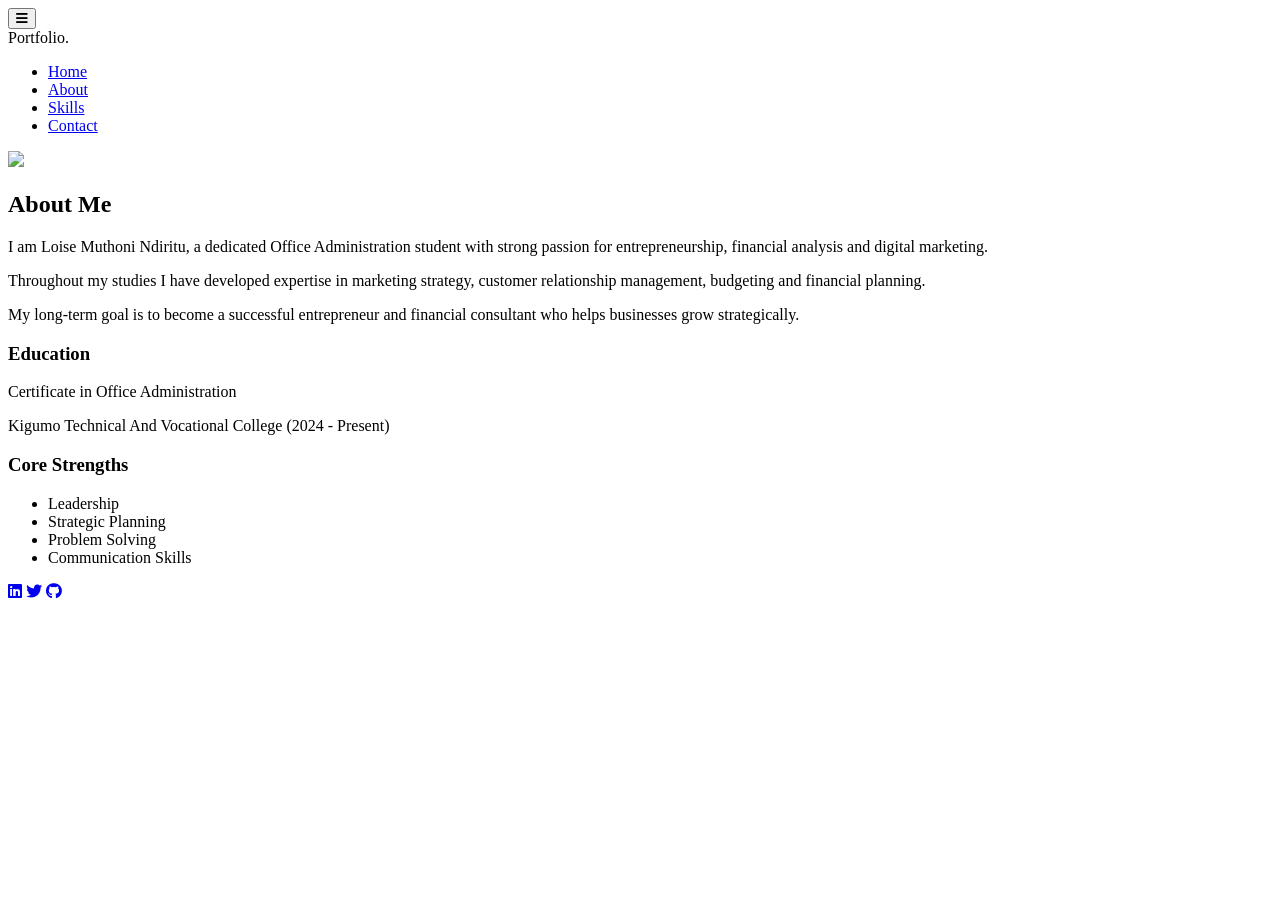
==== About.html @ 7fb18d18 "Add files via upload" ====
<!DOCTYPE html>
<html lang="en">
<head>
<meta charset="UTF-8">
<title>About | John Macharia</title>
<meta name="viewport" content="width=device-width, initial-scale=1.0">

<!-- CSS -->
<link rel="stylesheet" href="css_styling/About.css">

<!-- Font Awesome -->
<link rel="stylesheet" href="https://cdnjs.cloudflare.com/ajax/libs/font-awesome/6.4.0/css/all.min.css">

</head>
<body>

<!-- NAVBAR -->
<header>
<nav class="navbar">

<!-- Hamburger -->
<button class="menu-toggle" id="menu-toggle">
<i class="fas fa-bars"></i>
</button>

<!-- Logo -->
<div class="logo">Portfolio.</div>

<!-- Navigation -->
<ul class="nav-links" id="nav-links">
<li><a href="index.html">Home</a></li>
<li><a href="About.html">About</a></li>
<li><a href="Skill.html">Skills</a></li>
<li><a href="Contact.html">Contact</a></li>
</ul>

</nav>
</header>

<!-- ABOUT SECTION -->
<section class="about-page">

<div class="about-overlay">

<div class="about-content">

<img src="images/image.png" class="profile-img">

<h1>About Me</h1>

<p>
I am Loise Muthoni Ndiritu, a dedicated Office Administration student with strong passion
for entrepreneurship, financial analysis and digital marketing.
</p>

<p>
Throughout my studies I have developed expertise in marketing strategy,
customer relationship management, budgeting and financial planning.
</p>

<p>
My long-term goal is to become a successful entrepreneur and financial
consultant who helps businesses grow strategically.
</p>

<div class="about-details">

<div>
<h3>Education</h3>
<p>Certificate in Office Administration</p>
<p>Kigumo Technical And Vocational College (2024 - Present)</p>
</div>

<div>
<h3>Core Strengths</h3>
<ul>
<li>Leadership</li>
<li>Strategic Planning</li>
<li>Problem Solving</li>
<li>Communication Skills</li>
</ul>
</div>

<div class="social-links">
<a href="#"><i class="fab fa-linkedin"></i></a>
<a href="#"><i class="fab fa-twitter"></i></a>
<a href="#"><i class="fab fa-github"></i></a>
</div>

</div>

</div>

</div>

</section>

<script>

const toggle = document.getElementById("menu-toggle");
const navLinks = document.getElementById("nav-links");

toggle.addEventListener("click", () => {

navLinks.classList.toggle("active");

});

</script>

</body>
</html>
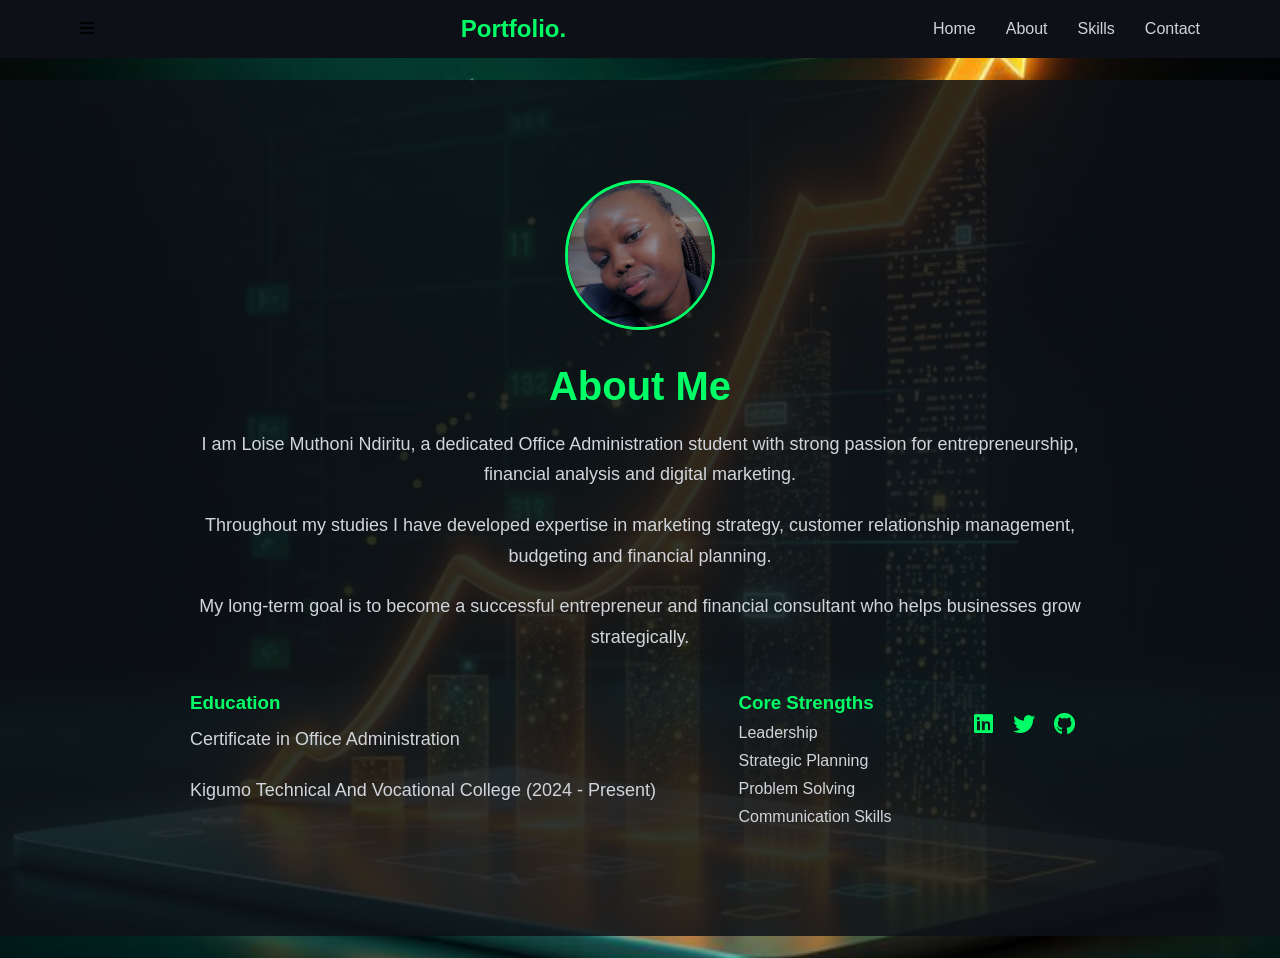
==== commit 58031776: "Update page titles and navigation links for consistency" ====
--- a/About.html
+++ b/About.html
@@ -2,7 +2,7 @@
 <html lang="en">
 <head>
 <meta charset="UTF-8">
-<title>About | John Macharia</title>
+<title>About | Loise Muthoni</title>
 <meta name="viewport" content="width=device-width, initial-scale=1.0">
 
 <!-- CSS -->
@@ -19,9 +19,9 @@
 <nav class="navbar">
 
 <!-- Hamburger -->
-<button class="menu-toggle" id="menu-toggle">
+<div class="menu-toggle" id="menu-toggle">
 <i class="fas fa-bars"></i>
-</button>
+</div>
 
 <!-- Logo -->
 <div class="logo">Portfolio.</div>
@@ -30,8 +30,8 @@
 <ul class="nav-links" id="nav-links">
 <li><a href="index.html">Home</a></li>
 <li><a href="About.html">About</a></li>
-<li><a href="Skill.html">Skills</a></li>
-<li><a href="Contact.html">Contact</a></li>
+<li><a href="skill.html">Skills</a></li>
+<li><a href="contact.html">Contact</a></li>
 </ul>
 
 </nav>
--- a/css_styling/About.css
+++ b/css_styling/About.css
@@ -0,0 +1,458 @@
+/* ===============================
+   GLOBAL RESET
+================================= */
+*{
+    margin:0;
+    padding:0;
+    box-sizing:border-box;
+}
+
+body, html{
+    font-family:'Segoe UI', Tahoma, Geneva, Verdana, sans-serif;
+    scroll-behavior:smooth;
+}
+
+/* ===============================
+   NAVBAR
+================================= */
+.navbar{
+    display:flex;
+    justify-content:space-between;
+    align-items:center;
+    padding:15px 80px;
+    background:#0d1117;
+    position:sticky;
+    top:0;
+    z-index:100;
+}
+
+/* Logo */
+.logo{
+    font-size:24px;
+    font-weight:bold;
+    color:#00ff66;
+}
+
+/* Navigation Links */
+.nav-links{
+    list-style:none;
+    display:flex;
+    gap:30px;
+}
+
+.nav-links li a{
+    text-decoration:none;
+    color:#d1d5db;
+    transition:0.3s;
+    font-weight:500;
+}
+
+.nav-links li a:hover,
+.nav-links li a.active{
+    color:#00ff66;
+}
+
+/* Hamburger */
+/* .menu-toggle{
+    display:none;
+    background:none;
+    border:none;
+    font-size:24px;
+    color:#00ff66;
+    cursor:pointer;
+} */
+
+/* ===============================
+   ABOUT PAGE BACKGROUND
+================================= */
+.about-page{
+    background:url("../images/image.png") no-repeat center center/cover;
+    min-height:100vh;
+    display:flex;
+    align-items:center;
+}
+
+/* Dark overlay */
+.about-overlay{
+    background:rgba(13,17,23,0.85);
+    width:100%;
+    padding:100px 80px;
+}
+
+.about-content{
+    max-width:900px;
+    margin:auto;
+    text-align:center;
+}
+
+/* ===============================
+   PROFILE IMAGE
+================================= */
+.profile-img{
+    width:150px;
+    height:150px;
+    border-radius:50%;
+    object-fit:cover;
+    border:3px solid #00ff66;
+    margin-bottom:30px;
+}
+
+/* ===============================
+   TEXT STYLES
+================================= */
+.about-content h1{
+    font-size:40px;
+    color:#00ff66;
+    margin-bottom:20px;
+}
+
+.about-content p{
+    font-size:18px;
+    color:#d1d5db;
+    line-height:1.7;
+    margin-bottom:20px;
+}
+
+/* ===============================
+   DETAILS SECTION
+================================= */
+.about-details{
+    display:flex;
+    justify-content:space-between;
+    gap:40px;
+    margin-top:40px;
+    text-align:left;
+}
+
+.about-details h3{
+    color:#00ff66;
+    margin-bottom:10px;
+}
+
+.about-details ul{
+    list-style:none;
+}
+
+.about-details ul li{
+    margin-bottom:10px;
+    color:#d1d5db;
+}
+
+/* ===============================
+   SOCIAL LINKS
+================================= */
+.social-links{
+    margin-top:20px;
+}
+
+.social-links a{
+    color:#00ff66;
+    margin-right:15px;
+    font-size:22px;
+    transition:0.3s;
+}
+
+.social-links a:hover{
+    color:#00ffcc;
+}
+
+/* ===============================
+   TABLET
+================================= */
+@media (max-width:1024px){
+
+    .about-content h1{
+        font-size:36px;
+    }
+
+    .about-content p{
+        font-size:16px;
+    }
+
+}
+
+/* ===============================
+   MOBILE
+================================= */
+@media (max-width:768px){
+
+    .navbar{
+        padding:15px 30px;
+    }
+
+    /* Show hamburger */
+    /* .menu-toggle{
+        display:block;
+    } */
+
+    /* Hide menu initially */
+    .nav-links{
+        position:absolute;
+        top:65px;
+        left:0;
+        width:100%;
+        background:#0d1117;
+        flex-direction:column;
+        align-items:center;
+        display:none;
+        padding:20px 0;
+        gap:15px;
+    }
+
+    .nav-links.active{
+        display:flex;
+    }
+
+    .about-overlay{
+        padding:80px 30px;
+    }
+
+    .about-details{
+        flex-direction:column;
+        text-align:center;
+        gap:25px;
+    }
+
+}
+
+/* ===============================
+   SMALL PHONES
+================================= */
+@media (max-width:480px){
+
+    .about-content h1{
+        font-size:28px;
+    }
+
+    .profile-img{
+        width:120px;
+        height:120px;
+    }
+
+}/* GLOBAL RESET */
+
+*{
+margin:0;
+padding:0;
+box-sizing:border-box;
+}
+
+body{
+font-family:'Segoe UI',sans-serif;
+}
+
+/* NAVBAR */
+
+.navbar{
+display:flex;
+align-items:center;
+justify-content:space-between;
+padding:15px 80px;
+background:#0d1117;
+position:sticky;
+top:0;
+z-index:100;
+}
+
+/* LOGO */
+
+.logo{
+font-size:24px;
+font-weight:bold;
+color:#00ff66;
+}
+
+/* NAV LINKS */
+
+.nav-links{
+list-style:none;
+display:flex;
+gap:30px;
+}
+
+.nav-links a{
+text-decoration:none;
+color:#d1d5db;
+font-weight:500;
+transition:0.3s;
+}
+
+.nav-links a:hover,
+.nav-links a.active{
+color:#00ff66;
+}
+
+/* HAMBURGER */
+
+/* .menu-toggle{
+display:none;
+font-size:24px;
+background:none;
+border:none;
+color:#00ff66;
+cursor:pointer;
+} */
+
+/* ABOUT BACKGROUND */
+
+.about-page{
+background:url("../images/loise.jpg") center/cover no-repeat;
+min-height:100vh;
+display:flex;
+align-items:center;
+}
+
+.about-overlay{
+background:rgba(13,17,23,0.85);
+width:100%;
+padding:100px 80px;
+}
+
+.about-content{
+max-width:900px;
+margin:auto;
+text-align:center;
+}
+
+/* PROFILE IMAGE */
+
+.profile-img{
+width:150px;
+height:150px;
+border-radius:50%;
+border:3px solid #00ff66;
+object-fit:cover;
+margin-bottom:30px;
+}
+
+/* TEXT */
+
+.about-content h1{
+font-size:40px;
+color:#00ff66;
+margin-bottom:20px;
+}
+
+.about-content p{
+color:#d1d5db;
+font-size:18px;
+line-height:1.7;
+margin-bottom:20px;
+}
+
+/* DETAILS */
+
+.about-details{
+display:flex;
+justify-content:space-between;
+margin-top:40px;
+gap:40px;
+text-align:left;
+}
+
+.about-details h3{
+color:#00ff66;
+margin-bottom:10px;
+}
+
+.about-details ul{
+list-style:none;
+}
+
+.about-details ul li{
+margin-bottom:10px;
+color:#d1d5db;
+}
+
+/* SOCIAL */
+
+.social-links a{
+color:#00ff66;
+font-size:22px;
+margin-right:15px;
+}
+
+.social-links a:hover{
+color:#00ffcc;
+}
+
+/* TABLET */
+
+@media(max-width:1024px){
+
+.about-content h1{
+font-size:36px;
+}
+
+.about-content p{
+font-size:16px;
+}
+
+}
+
+/* MOBILE */
+
+@media(max-width:768px){
+
+.navbar{
+padding:15px 20px;
+position:relative;
+}
+
+/* show hamburger */
+
+/* .menu-toggle{
+display:block;
+position:absolute;
+left:20px;
+} */
+
+/* logo center */
+
+.logo{
+margin:auto;
+}
+
+/* mobile menu */
+
+.nav-links{
+position:absolute;
+top:60px;
+left:0;
+width:100%;
+background:#0d1117;
+flex-direction:column;
+align-items:center;
+display:none;
+padding:20px 0;
+gap:15px;
+}
+
+.nav-links.active{
+display:flex;
+}
+
+/* content */
+
+.about-overlay{
+padding:80px 30px;
+}
+
+.about-details{
+flex-direction:column;
+text-align:center;
+}
+
+}
+
+/* SMALL PHONE */
+
+@media(max-width:480px){
+
+.about-content h1{
+font-size:28px;
+}
+
+.profile-img{
+width:120px;
+height:120px;
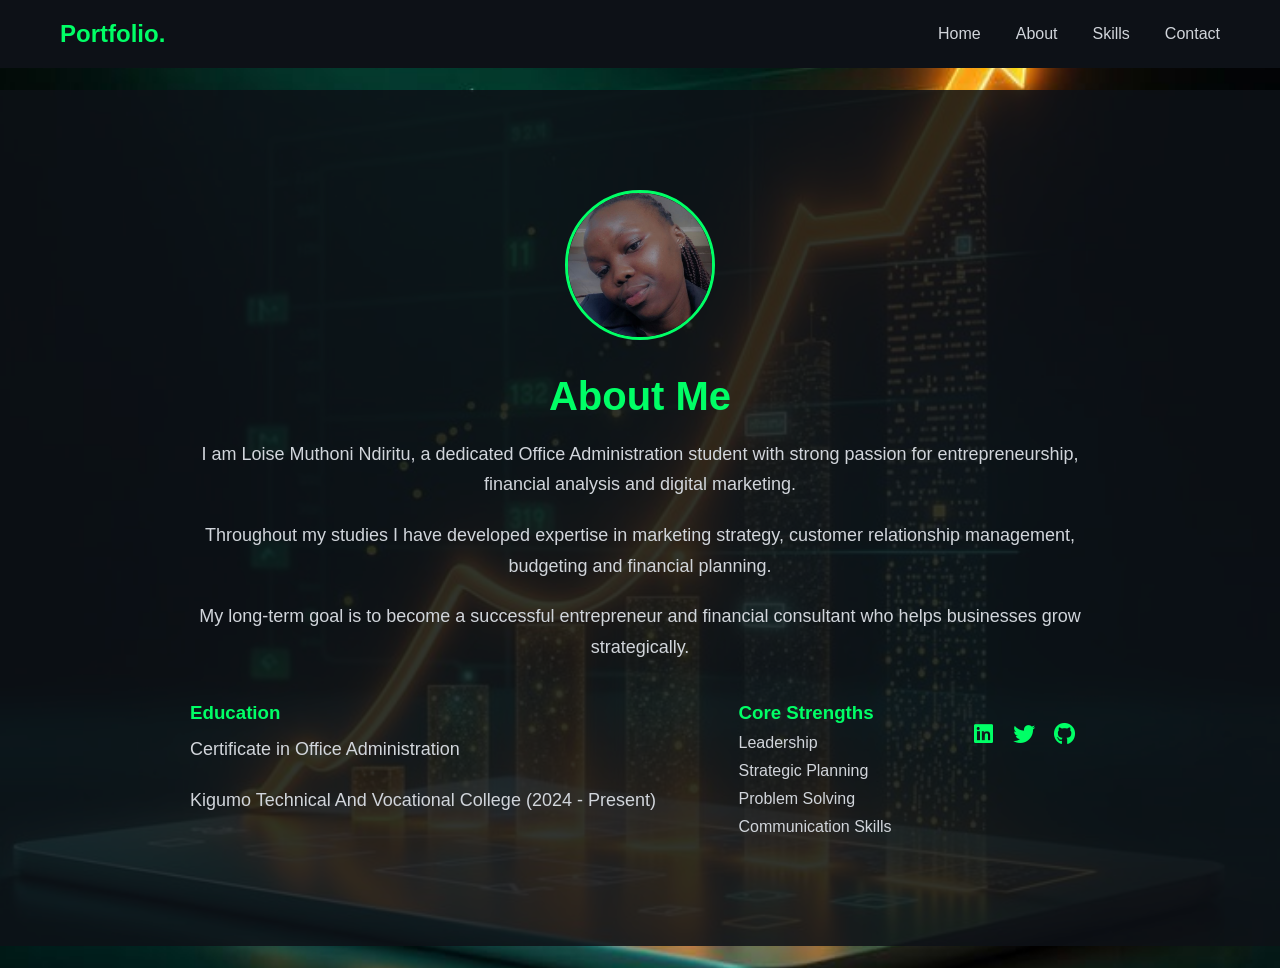
==== commit 8cdd58ea: "Add external CSS links and improve responsiveness in multiple HTML files" ====
--- a/About.html
+++ b/About.html
@@ -7,6 +7,9 @@
 
 <!-- CSS -->
 <link rel="stylesheet" href="css_styling/About.css">
+
+<!-- External CSS -->
+<link rel="stylesheet" href="css_styling/style.css">
 
 <!-- Font Awesome -->
 <link rel="stylesheet" href="https://cdnjs.cloudflare.com/ajax/libs/font-awesome/6.4.0/css/all.min.css">
--- a/css_styling/style.css
+++ b/css_styling/style.css
@@ -0,0 +1,477 @@
+/* GENERAL */
+* {
+    margin: 0;
+    padding: 0;
+    box-sizing: border-box;
+}
+
+body {
+    font-family: Arial, Helvetica, sans-serif;
+    background-color: #0d1117;
+    color: white;
+}
+
+/* NAVBAR */
+.navbar {
+    display: flex;
+    justify-content: space-between;
+    align-items: center;
+    padding: 20px 80px;
+}
+
+.logo {
+    font-size: 24px;
+    font-weight: bold;
+}
+
+.nav-links {
+    list-style: none;
+    display: flex;
+    gap: 25px;
+}
+
+.nav-links a {
+    text-decoration: none;
+    color: white;
+    font-weight: bold;
+}
+
+.nav-links a.active,
+.nav-links a:hover {
+    color: #00ff66;
+}
+
+/* HOME SECTION */
+.home {
+    display: flex;
+    align-items: center;
+    justify-content: space-between;
+    padding: 80px;
+    height: 85vh;
+}
+
+/* LEFT SIDE */
+.home-left {
+    max-width: 50%;
+}
+
+.home-left h1 {
+    font-size: 48px;
+}
+
+.home-left h2 {
+    margin: 10px 0;
+}
+
+.typing {
+    color: #00ff66;
+}
+
+.home-left p {
+    margin: 20px 0;
+    color: #ccc;
+    line-height: 1.6;
+}
+
+/* BUTTON */
+.btn {
+    display: inline-block;
+    padding: 10px 25px;
+    background-color: #00ff66;
+    color: black;
+    text-decoration: none;
+    border-radius: 25px;
+    font-weight: bold;
+}
+
+.btn:hover {
+    background-color: white;
+}
+
+/* SOCIAL ICONS */
+.social-icons {
+    margin-top: 20px;
+}
+
+.social-icons i {
+    font-size: 18px;
+    margin-right: 15px;
+    color: #00ff66;
+    cursor: pointer;
+}
+
+.social-icons i:hover {
+    color: white;
+}
+
+/* RIGHT SIDE IMAGE */
+.home-right {
+    display: flex;
+    justify-content: center;
+    align-items: center;
+}
+
+.image-circle {
+    width: 350px;
+    height: 350px;
+    border-radius: 50%;
+    border: 4px solid #00ff66;
+    display: flex;
+    justify-content: center;
+    align-items: center;
+    box-shadow: 0 0 30px #00ff66;
+}
+
+.image-circle img {
+    width: 90%;
+    height: 90%;
+    border-radius: 50%;
+    object-fit: cover;
+}
+/* IMAGE CIRCLE CONTAINER */
+.image-circle{
+    position: relative;
+    width: 320px;
+    height: 320px;
+    border-radius: 50%;
+    display: flex;
+    justify-content: center;
+    align-items: center;
+}
+
+/* ROTATING GREEN RING */
+.image-circle::before{
+    content: "";
+    position: absolute;
+    width: 340px;
+    height: 340px;
+    border-radius: 50%;
+
+    background: conic-gradient(
+        transparent,
+        #00ff88,
+        transparent,
+        #00ff88
+    );
+
+    animation: rotateRing 4s linear infinite;
+}
+
+/* INNER DARK MASK (keeps ring clean) */
+.image-circle::after{
+    content: "";
+    position: absolute;
+    width: 320px;
+    height: 320px;
+    background: #08121c;
+    border-radius: 50%;
+}
+
+/* IMAGE STYLE */
+.image-circle img{
+    width: 300px;
+    height: 300px;
+    border-radius: 50%;
+    object-fit: cover;
+    position: relative;
+    z-index: 1;
+}
+
+/* ROTATION ANIMATION *//* ================= GLOBAL ================= */
+
+*{
+margin:0;
+padding:0;
+box-sizing:border-box;
+font-family:Segoe UI, sans-serif;
+}
+
+body{
+background:#08121c;
+color:white;
+}
+
+/* ================= NAVBAR ================= */
+
+.navbar{
+display:flex;
+align-items:center;
+justify-content:space-between;
+padding:20px 60px;
+position:relative;
+}
+
+/* logo */
+
+.logo{
+font-size:24px;
+font-weight:bold;
+}
+
+/* nav links desktop */
+
+.nav-links{
+display:flex;
+list-style:none;
+gap:35px;
+}
+
+.nav-links a{
+text-decoration:none;
+color:white;
+font-weight:500;
+}
+
+.nav-links a.active,
+.nav-links a:hover{
+color:#00ff66;
+}
+
+/* hamburger */
+
+.menu-toggle{
+display:none;
+font-size:26px;
+cursor:pointer;
+}
+
+/* ================= HOME SECTION ================= */
+
+.home{
+display:flex;
+align-items:center;
+justify-content:space-between;
+padding:80px 80px;
+height:auto;
+min-height:90vh;
+}
+
+.home-left{
+max-width:550px;
+}
+
+.home-left h1{
+font-size:55px;
+margin-bottom:10px;
+}
+
+.home-left h2{
+font-size:28px;
+margin-bottom:20px;
+}
+
+.home-left p{
+line-height:1.6;
+margin-bottom:25px;
+color:#ccc;
+}
+
+.buttons{
+display:flex;
+align-items:center;
+gap:14px;
+flex-wrap:wrap;
+}
+
+.cv-btn,
+.download-btn{
+display:inline-flex;
+align-items:center;
+justify-content:center;
+padding:12px 24px;
+border-radius:999px;
+font-weight:700;
+letter-spacing:0.2px;
+text-decoration:none;
+border:none;
+cursor:pointer;
+transition:transform 0.25s ease, box-shadow 0.25s ease, filter 0.25s ease;
+animation:buttonPulse 2.8s ease-in-out infinite;
+}
+
+.cv-btn{
+background:linear-gradient(135deg,#00ff88,#00d4ff);
+color:#04131c;
+box-shadow:0 8px 22px rgba(0,255,136,0.32);
+}
+
+.download-btn{
+background:linear-gradient(135deg,#ffc947,#ff8a00);
+color:#1e1300;
+box-shadow:0 8px 22px rgba(255,138,0,0.3);
+}
+
+.cv-btn:hover,
+.download-btn:hover{
+transform:translateY(-3px) scale(1.03);
+filter:brightness(1.06);
+}
+
+.cv-btn:hover{
+box-shadow:0 12px 26px rgba(0,212,255,0.35);
+}
+
+.download-btn:hover{
+box-shadow:0 12px 26px rgba(255,201,71,0.4);
+}
+
+.cv-btn:focus-visible,
+.download-btn:focus-visible{
+outline:2px solid #ffffff;
+outline-offset:2px;
+}
+
+.btn{
+background:#00ff66;
+padding:12px 28px;
+border-radius:25px;
+text-decoration:none;
+color:black;
+font-weight:600;
+display:inline-block;
+}
+
+.social-icons{
+margin-top:20px;
+}
+
+.social-icons i{
+margin-right:15px;
+color:#00ff66;
+cursor:pointer;
+}
+
+/* ================= IMAGE ================= */
+
+.home-right{
+display:flex;
+justify-content:center;
+align-items:center;
+}
+
+.image-circle{
+width:350px;
+height:350px;
+border-radius:50%;
+padding:10px;
+border:6px solid #00ff66;
+box-shadow:0 0 40px #00ff66;
+}
+
+.image-circle img{
+width:100%;
+height:100%;
+border-radius:50%;
+object-fit:cover;
+}
+
+/* ================= MOBILE ================= */
+
+@media (max-width:900px){
+
+/* navbar */
+
+.menu-toggle{
+display:block;
+position:absolute;
+right:20px;
+}
+
+.nav-links{
+position:absolute;
+top:70px;
+right:0;
+left:auto;
+width:220px;
+background:#08121c;
+flex-direction:column;
+text-align:center;
+padding:20px 0;
+display:none;
+border-left:2px solid #00ff66;
+}
+
+.nav-links li{
+padding:12px 0;
+}
+
+.nav-links.active{
+display:flex;
+}
+
+/* home layout */
+
+.home{
+flex-direction:column;
+text-align:center;
+padding:60px 30px;
+min-height:auto;
+}
+
+/* image fix */
+
+.home-right{
+margin-top:40px;
+}
+
+.image-circle{
+width:260px;
+height:260px;
+}
+
+.home-left h1{
+font-size:40px;
+}
+
+.buttons{
+justify-content:center;
+}
+
+}
+
+@keyframes buttonPulse{
+0%,
+100%{
+box-shadow:0 8px 22px rgba(0,0,0,0.25);
+}
+50%{
+box-shadow:0 12px 28px rgba(0,255,136,0.35);
+}
+}
+
+@keyframes rotateRing{
+    0%{
+        transform: rotate(0deg);
+    }
+    100%{
+        transform: rotate(360deg);
+    }
+}
+
+/* FOOTER */
+
+footer{
+background:#08121c;
+text-align:center;
+padding:20px;
+color:#aaa;
+}
+
+footer p{
+max-width:900px;
+margin:0 auto;
+line-height:1.5;
+padding:0 12px;
+}
+
+@media (max-width:480px){
+footer{
+padding:16px 10px;
+}
+
+footer p{
+font-size:13px;
+line-height:1.6;
+word-break:break-word;
+}
+}
